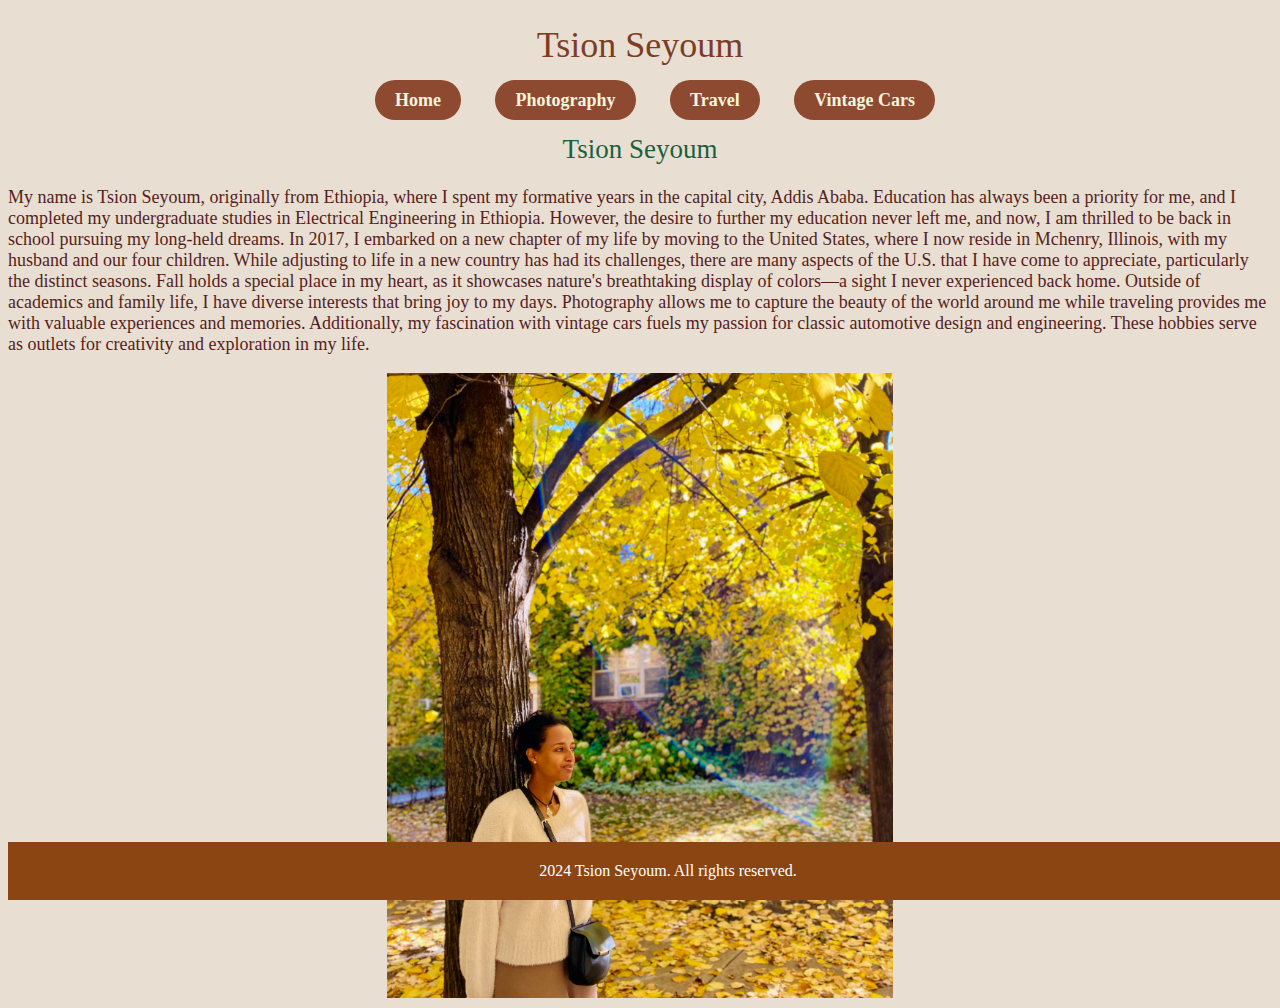
==== project-one/index.html @ c08e7a56 "Add files via upload" ====
<!DOCTYPE html>
<html lang="en">
<head>
    <meta charset="UTF-8">
    <meta name="viewport" content="width=device-width, initial-scale=1.0">
    <title>Introduction</title>
    <link rel="stylesheet" href="css/styles.css">  
</head>
<body>
    <header>
    <h1>Tsion Seyoum</h1>
    <nav>
  <a href="index.html">Home</a>
  <a href="pages/photography.html">Photography</a>
  <a href="pages/travel.html">Travel</a>
  <a href="pages/vintage-cars.html">Vintage Cars</a>
 </nav>
</header>
<main>
    <h2>Tsion Seyoum</h2>
    <p>My name is Tsion Seyoum, originally from Ethiopia, where I spent my formative years in the capital city, Addis Ababa. 
        Education has always been a priority for me, and I completed my undergraduate studies in Electrical Engineering in 
        Ethiopia. However, the desire to further my education never left me, and now, I am thrilled to be back in school 
        pursuing my long-held dreams.
        In 2017, I embarked on a new chapter of my life by moving to the United States, where I now reside in Mchenry, Illinois, 
        with my husband and our four children. While adjusting to life in a new country has had its challenges, there are many 
        aspects of the U.S. that I have come to appreciate, particularly the distinct seasons. Fall holds a special place in my 
        heart, as it showcases nature's breathtaking display of colors—a sight I never experienced back home.
        Outside of academics and family life, I have diverse interests that bring joy to my days. Photography allows me to 
        capture the beauty of the world around me while traveling provides me with valuable experiences and memories. Additionally,
         my fascination with vintage cars fuels my passion for classic automotive design and engineering. These hobbies serve as 
         outlets for creativity and exploration in my life.
        </p>
    <img src="images/tsion-fall.jpg" alt="Image of Tsion Seyoum">
    
</main>
<footer>2024 Tsion Seyoum. All rights reserved.</footer>
    
</body>
---- project-one/css/styles.css ----
body{
    background-color: rgb(232, 223, 210);
    color: #571d1d;
    font-family:Georgia, 'Times New Roman', Times, serif;
    font-size: large;
}

header {
    min-height: 80px;
    text-align: center;
    color:#571d1d;
}
h1{
    font-family: Georgia, 'Times New Roman', Times, serif;
    color: #7d3c24;
    text-align: center;
    text-decoration: none;
    font-weight: 500;
}
h2{
    font-family: Georgia, 'Times New Roman', Times, serif;
    color: #1a5f3f;
    text-align: center;
    text-decoration: none;
    font-weight: 500;
}

nav{
    text-align: center;
}

nav a{
    font-size: large;
     color:beige;
    padding: 10px 20px;
    text-align: center;
    background:#8e4931;
    font-weight:bold;
    text-decoration:none;
    margin-left:30px;
    border-radius:20px;
   
}
main img{
    width: 50%;
    display: block;
    margin: 20px auto;
}
main img{
     width: 40%;
    display: block;
    margin: 10px auto;
}

.image-container {
    display: flex;
  }
  .image-container img {
    max-width: 80%; 
    margin-right: 5px; 
  }
nav a:hover{
    color:#e0cdba;
    background:rgb(154, 66, 66);
    
}
a{
    color: #642c15;
    font-family:Georgia, 'Times New Roman', Times, serif;
    font-size: larger;
}
footer {
    background-color: #8B4513;
    font-size: medium;
    color: #fff;
    padding: 20px;
    text-align: center;
    position: fixed;
    bottom: 0;
    width: 100%;
}
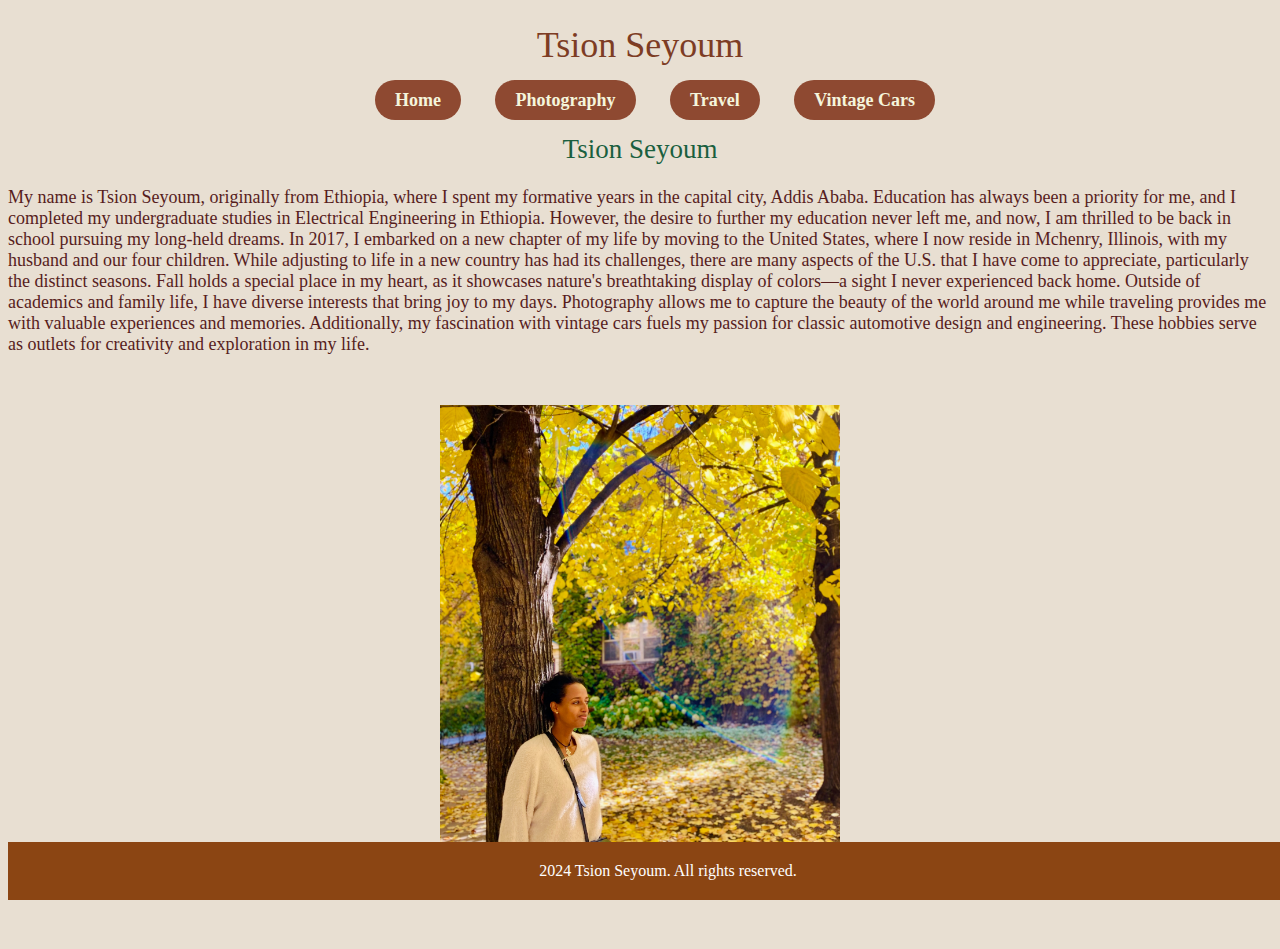
==== commit f3fa5e19: "Add files via upload" ====
--- a/project-one/index.html
+++ b/project-one/index.html
@@ -36,4 +36,5 @@
 </main>
 <footer>2024 Tsion Seyoum. All rights reserved.</footer>
     
-</body>+</body>
+</html>--- a/project-one/css/styles.css
+++ b/project-one/css/styles.css
@@ -41,22 +41,40 @@
     border-radius:20px;
    
 }
+ol{
+    list-style-type:none;
+}
+ul{
+    list-style-type:none;
+}
+li{
+    list-style-type:disc;
+}
+#silver {
+width: 400px;
+height: auto;
+border: 2px solid #642c15;
+margin: 50px;
+}
+#green-bronco{
+width: 400px;
+height: auto;
+border: 2px solid #0f5935;
+margin: 50px;
+}
+
 main img{
-    width: 50%;
+    width: 400px;
     display: block;
-    margin: 20px auto;
-}
-main img{
-     width: 40%;
-    display: block;
-    margin: 10px auto;
+    margin: 50px auto;
+    height: auto;
 }
 
 .image-container {
     display: flex;
   }
   .image-container img {
-    max-width: 80%; 
+    max-width: 400px; 
     margin-right: 5px; 
   }
 nav a:hover{
